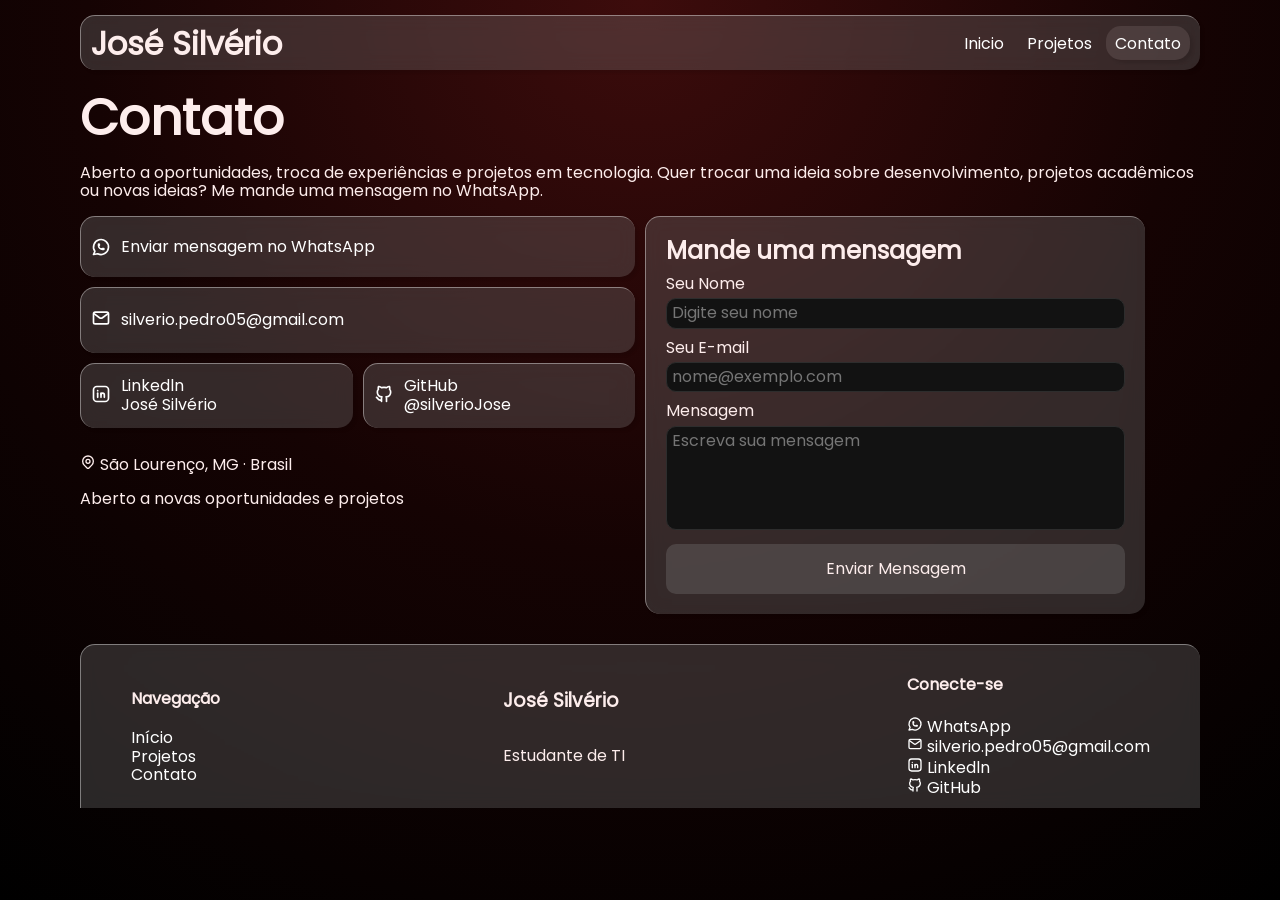
==== contato.html @ f92d5e2d "Footer" ====
<!DOCTYPE html>
<html lang="en">
<head>
    <meta charset="UTF-8">
    <meta name="viewport" content="width=device-width, initial-scale=1.0">
    <title>Projetos</title>
    <link rel="stylesheet" href="css/main.css">
    <link rel="shortcut icon" href="imgs/j.png">
</head>
<body class="body">
    <div class="content">

        <header class="header" id="header">
            <h1>José Silvério</h1>

            <button class="menu-toggle" id="menu-toggle">
                <svg width="24" height="24" viewBox="0 0 24 24" fill="none" stroke="currentColor" stroke-width="2" stroke-linecap="round" stroke-linejoin="round">
                    <line x1="3" y1="12" x2="21" y2="12"></line>
                    <line x1="3" y1="6" x2="21" y2="6"></line>
                    <line x1="3" y1="18" x2="21" y2="18"></line>
                </svg>
            </button>

            <nav class="nav" id="nav">
                <a class="nav__button" href="index.html">Inicio</a>
                <a class="nav__button" href="projetos.html">Projetos</a>
                <a class="nav__button active" href="contato.html">Contato</a>
            </nav>
        </header>

        <main class="main">
            <div>
                <h1 class="title">Contato</h1>
                <p>
                    Aberto a oportunidades, troca de experiências e projetos 
                    em tecnologia. Quer trocar uma ideia sobre desenvolvimento, 
                    projetos acadêmicos ou novas ideias? Me mande uma mensagem no WhatsApp.
                </p>
            </div>

            <section class="contato">
                <div class="direct">
                    <div class="contato_info">
                        <a href="https://wa.me/5535998755970?text=Olá,%20vi%20seu%20portfólio%20e%20gostaria%20de%20entrar%20em%20contato.">
                            <svg stroke="currentColor" fill="none" stroke-width="2" viewBox="0 0 24 24" stroke-linecap="round" stroke-linejoin="round" aria-hidden="true" height="1em" width="1em" xmlns="http://www.w3.org/2000/svg"><path d="M3 21l1.65 -3.8a9 9 0 1 1 3.4 2.9l-5.05 .9"></path><path d="M9 10a.5 .5 0 0 0 1 0v-1a.5 .5 0 0 0 -1 0v1a5 5 0 0 0 5 5h1a.5 .5 0 0 0 0 -1h-1a.5 .5 0 0 0 0 1"></path></svg>
                            <span>Enviar mensagem no WhatsApp</span>
                        </a>
                    </div>

                    <div class="contato_info">
                        <a href="mailto:silverio.pedro05@gmail.com">
                            <span>
                                <svg stroke="currentColor" fill="none" stroke-width="2" viewBox="0 0 24 24" stroke-linecap="round" stroke-linejoin="round" aria-hidden="true" height="1em" width="1em" xmlns="http://www.w3.org/2000/svg"><path d="M4 7.00005L10.2 11.65C11.2667 12.45 12.7333 12.45 13.8 11.65L20 7"></path><rect x="3" y="5" width="18" height="14" rx="2"></rect></svg>
                            </span>
                            <div>
                                <!--<span>Email</span><br>-->   
                                <span>silverio.pedro05@gmail.com</span>
                            </div>
                        </a>
                    </div>

                    <div class="socials">
                        <div class="contato_info">
                            <a href="www.linkedin.com/in/silveriojose">
                                <span>
                                    <svg class="svg" stroke="currentColor" fill="none" stroke-width="2" viewBox="0 0 24 24" stroke-linecap="round" stroke-linejoin="round" aria-hidden="true" height="1em" width="1em" xmlns="http://www.w3.org/2000/svg"><path d="M8 11v5"></path><path d="M8 8v.01"></path><path d="M12 16v-5"></path><path d="M16 16v-3a2 2 0 1 0 -4 0"></path><path d="M3 7a4 4 0 0 1 4 -4h10a4 4 0 0 1 4 4v10a4 4 0 0 1 -4 4h-10a4 4 0 0 1 -4 -4l0 -10"></path></svg>
                                </span>
                                <div>
                                    <span>Linkedln</span><br>
                                    <span>José Silvério</span>
                                </div>
                                
                            </a>
                        </div>

                        <div class="contato_info">
                            <a href="https://github.com/silverioJose">
                                <span>
                                    <svg stroke="currentColor" fill="none" stroke-width="2" viewBox="0 0 24 24" stroke-linecap="round" stroke-linejoin="round" aria-hidden="true" height="1em" width="1em" xmlns="http://www.w3.org/2000/svg"><path d="M9 19c-4.3 1.4 -4.3 -2.5 -6 -3m12 5v-3.5c0 -1 .1 -1.4 -.5 -2c2.8 -.3 5.5 -1.4 5.5 -6a4.6 4.6 0 0 0 -1.3 -3.2a4.2 4.2 0 0 0 -.1 -3.2s-1.1 -.3 -3.5 1.3a12.3 12.3 0 0 0 -6.2 0c-2.4 -1.6 -3.5 -1.3 -3.5 -1.3a4.2 4.2 0 0 0 -.1 3.2a4.6 4.6 0 0 0 -1.3 3.2c0 4.6 2.7 5.7 5.5 6c-.6 .6 -.6 1.2 -.5 2v3.5"></path></svg>
                                </span>
                                <div>
                                    <span>GitHub</span><br>
                                    <span>@silverioJose</span>
                                </div>
                                    
                            </a>
                        </div>
                    </div>
                    

                    <div>
                        <p>
                            <svg stroke="currentColor" fill="none" stroke-width="2" viewBox="0 0 24 24" stroke-linecap="round" stroke-linejoin="round" aria-hidden="true" class="text-cyan" height="1em" width="1em" xmlns="http://www.w3.org/2000/svg"><path d="M9 11a3 3 0 1 0 6 0a3 3 0 0 0 -6 0"></path><path d="M17.657 16.657l-4.243 4.243a2 2 0 0 1 -2.827 0l-4.244 -4.243a8 8 0 1 1 11.314 0"></path></svg>
                            São Lourenço, MG · Brasil
                        </p>
                        <p>
                            Aberto a novas oportunidades e projetos
                        </p>
                    </div>

                </div>

                <div class="contato_form">
                    <h2>Mande uma mensagem</h2>
                    <form action="https://api.web3forms.com/submit" method="POST" target="_blank" id="form">
                        <input type="hidden" name="access_key" value="855403c8-cf22-4c45-89e3-0616eab0911b">
                        <input type="hidden" name="replyto" value="email">

                        <div class="grupo-form">
                            <label for="name">Seu Nome</label><br>
                            <input type="text" id="name" name="name" placeholder="Digite seu nome" required>
                        </div>

                        <div class="grupo-form">
                            <label for="email">Seu E-mail</label><br>
                            <input type="email" id="email" name="email" placeholder="nome@exemplo.com" required>
                        </div>
                        

                        <div class="grupo-form">
                            <label for="message">Mensagem</label><br>
                            <textarea name="message" id="message" rows="5" placeholder="Escreva sua mensagem" required></textarea>
                        </div>

                        <button type="submit" class="btn-submit" onclick="setTimeout(() => document.getElementById('form').reset(), 500);">Enviar Mensagem</button>

                    </form>
                </div>   
                
            </section>
        </main>

        <footer class="footer">
            <div class="footer__col">
                <h4>Navegação</h4>
                <a href="index.html">Início</a>
                <a href="projetos.html">Projetos</a>
                <a href="contato.html">Contato</a>
            </div>

            <div class="footer__col">
                <h3>José Silvério</h3>
                <p>Estudante de TI</p>
            </div>

            <div class="footer__col">
                <h4>Conecte-se</h4>
                <a href="https://wa.me/5535998755970?text=Olá,%20vi%20seu%20portfólio%20e%20gostaria%20de%20entrar%20em%20contato.">
                    <svg stroke="currentColor" fill="none" stroke-width="2" viewBox="0 0 24 24" stroke-linecap="round" stroke-linejoin="round" aria-hidden="true" height="1em" width="1em" xmlns="http://www.w3.org/2000/svg"><path d="M3 21l1.65 -3.8a9 9 0 1 1 3.4 2.9l-5.05 .9"></path><path d="M9 10a.5 .5 0 0 0 1 0v-1a.5 .5 0 0 0 -1 0v1a5 5 0 0 0 5 5h1a.5 .5 0 0 0 0 -1h-1a.5 .5 0 0 0 0 1"></path></svg>
                    <span>WhatsApp</span>
                </a>

                <a href="mailto:silverio.pedro05@gmail.com">
                    <svg stroke="currentColor" fill="none" stroke-width="2" viewBox="0 0 24 24" stroke-linecap="round" stroke-linejoin="round" aria-hidden="true" height="1em" width="1em" xmlns="http://www.w3.org/2000/svg"><path d="M4 7.00005L10.2 11.65C11.2667 12.45 12.7333 12.45 13.8 11.65L20 7"></path><rect x="3" y="5" width="18" height="14" rx="2"></rect></svg>
                    <span>silverio.pedro05@gmail.com</span>
                </a>

                <a href="www.linkedin.com/in/silveriojose">
                    <svg class="svg" stroke="currentColor" fill="none" stroke-width="2" viewBox="0 0 24 24" stroke-linecap="round" stroke-linejoin="round" aria-hidden="true" height="1em" width="1em" xmlns="http://www.w3.org/2000/svg"><path d="M8 11v5"></path><path d="M8 8v.01"></path><path d="M12 16v-5"></path><path d="M16 16v-3a2 2 0 1 0 -4 0"></path><path d="M3 7a4 4 0 0 1 4 -4h10a4 4 0 0 1 4 4v10a4 4 0 0 1 -4 4h-10a4 4 0 0 1 -4 -4l0 -10"></path></svg>
                    <span>Linkedln</span>
                </a>

                <a href="https://github.com/silverioJose">
                    <svg stroke="currentColor" fill="none" stroke-width="2" viewBox="0 0 24 24" stroke-linecap="round" stroke-linejoin="round" aria-hidden="true" height="1em" width="1em" xmlns="http://www.w3.org/2000/svg"><path d="M9 19c-4.3 1.4 -4.3 -2.5 -6 -3m12 5v-3.5c0 -1 .1 -1.4 -.5 -2c2.8 -.3 5.5 -1.4 5.5 -6a4.6 4.6 0 0 0 -1.3 -3.2a4.2 4.2 0 0 0 -.1 -3.2s-1.1 -.3 -3.5 1.3a12.3 12.3 0 0 0 -6.2 0c-2.4 -1.6 -3.5 -1.3 -3.5 -1.3a4.2 4.2 0 0 0 -.1 3.2a4.6 4.6 0 0 0 -1.3 3.2c0 4.6 2.7 5.7 5.5 6c-.6 .6 -.6 1.2 -.5 2v3.5"></path></svg>
                    <span>GitHub</span>
                </a>
            </div>
        </footer>

    </div>
    <script src="js/script.js"></script>
</body>
</html>
---- css/main.css ----
@import url(fonts.css);
@import url(normalize.css);
@import url(page.css);
@import url(project.css);
@import url(header.css);
@import url(variables.css);
@import url(contato.css);
@import url(footer.css);

*{
    font-family: "Poppins";
}
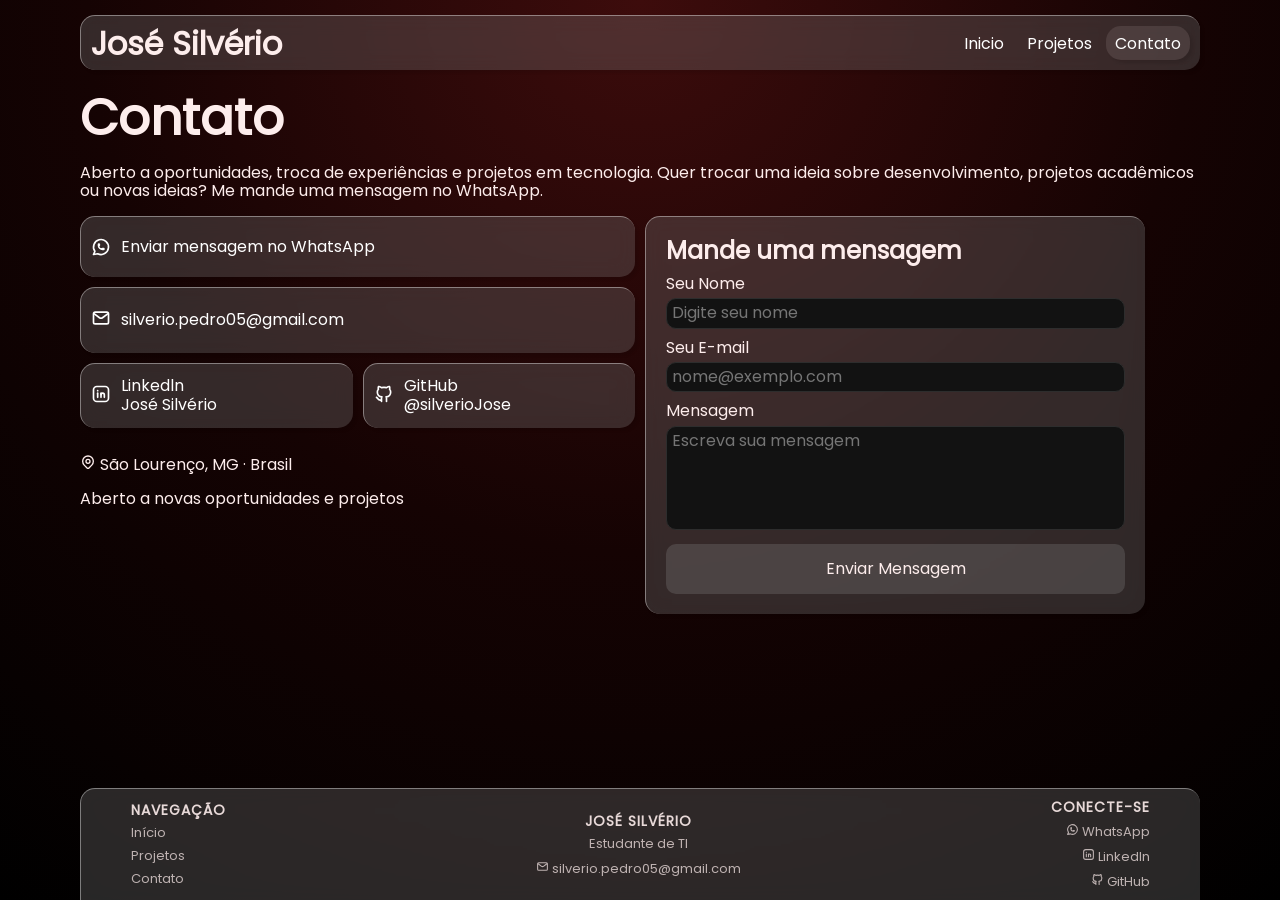
==== commit 9feebe04: "Footer Fix" ====
--- a/contato.html
+++ b/contato.html
@@ -138,21 +138,20 @@
                 <a href="contato.html">Contato</a>
             </div>
 
-            <div class="footer__col">
-                <h3>José Silvério</h3>
+            <div class="footer__col footer__col--center">
+                <h4>José Silvério</h4>
                 <p>Estudante de TI</p>
+                <a href="mailto:silverio.pedro05@gmail.com">
+                    <svg stroke="currentColor" fill="none" stroke-width="2" viewBox="0 0 24 24" stroke-linecap="round" stroke-linejoin="round" aria-hidden="true" height="1em" width="1em" xmlns="http://www.w3.org/2000/svg"><path d="M4 7.00005L10.2 11.65C11.2667 12.45 12.7333 12.45 13.8 11.65L20 7"></path><rect x="3" y="5" width="18" height="14" rx="2"></rect></svg>
+                    <span>silverio.pedro05@gmail.com</span>
+                </a>
             </div>
 
-            <div class="footer__col">
+            <div class="footer__col footer__col--right">
                 <h4>Conecte-se</h4>
                 <a href="https://wa.me/5535998755970?text=Olá,%20vi%20seu%20portfólio%20e%20gostaria%20de%20entrar%20em%20contato.">
                     <svg stroke="currentColor" fill="none" stroke-width="2" viewBox="0 0 24 24" stroke-linecap="round" stroke-linejoin="round" aria-hidden="true" height="1em" width="1em" xmlns="http://www.w3.org/2000/svg"><path d="M3 21l1.65 -3.8a9 9 0 1 1 3.4 2.9l-5.05 .9"></path><path d="M9 10a.5 .5 0 0 0 1 0v-1a.5 .5 0 0 0 -1 0v1a5 5 0 0 0 5 5h1a.5 .5 0 0 0 0 -1h-1a.5 .5 0 0 0 0 1"></path></svg>
                     <span>WhatsApp</span>
-                </a>
-
-                <a href="mailto:silverio.pedro05@gmail.com">
-                    <svg stroke="currentColor" fill="none" stroke-width="2" viewBox="0 0 24 24" stroke-linecap="round" stroke-linejoin="round" aria-hidden="true" height="1em" width="1em" xmlns="http://www.w3.org/2000/svg"><path d="M4 7.00005L10.2 11.65C11.2667 12.45 12.7333 12.45 13.8 11.65L20 7"></path><rect x="3" y="5" width="18" height="14" rx="2"></rect></svg>
-                    <span>silverio.pedro05@gmail.com</span>
                 </a>
 
                 <a href="www.linkedin.com/in/silveriojose">
--- a/css/main.css
+++ b/css/main.css
@@ -6,6 +6,7 @@
 @import url(variables.css);
 @import url(contato.css);
 @import url(footer.css);
+@import url(geral.css);
 
 *{
     font-family: "Poppins";
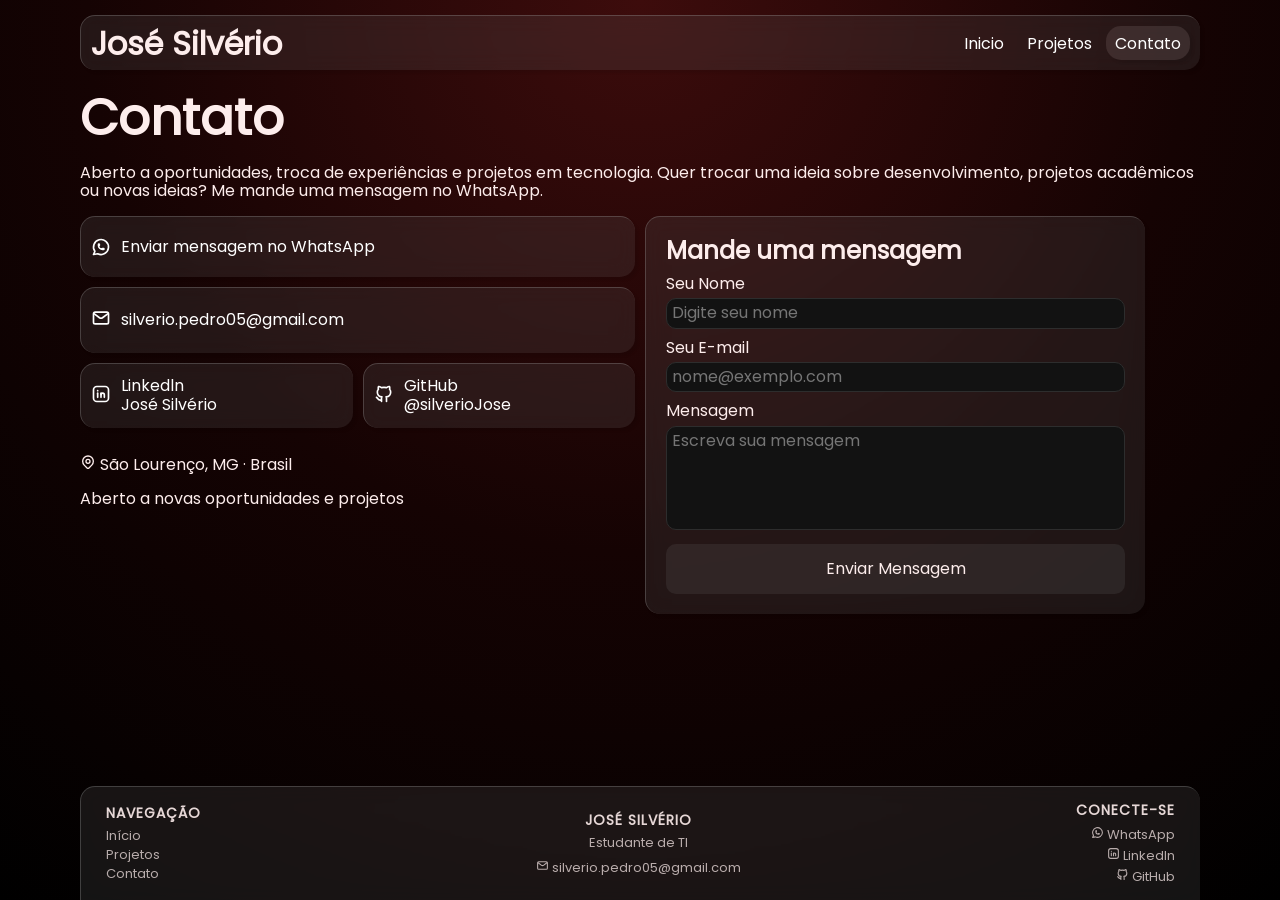
==== commit d508b4ae: "Colors" ====
--- a/contato.html
+++ b/contato.html
@@ -133,36 +133,42 @@
         <footer class="footer">
             <div class="footer__col">
                 <h4>Navegação</h4>
-                <a href="index.html">Início</a>
-                <a href="projetos.html">Projetos</a>
-                <a href="contato.html">Contato</a>
+                <div class="footer__col--links">
+                    <a href="index.html">Início</a>
+                    <a href="projetos.html">Projetos</a>
+                    <a href="contato.html">Contato</a>
+                </div>
             </div>
 
             <div class="footer__col footer__col--center">
                 <h4>José Silvério</h4>
                 <p>Estudante de TI</p>
-                <a href="mailto:silverio.pedro05@gmail.com">
-                    <svg stroke="currentColor" fill="none" stroke-width="2" viewBox="0 0 24 24" stroke-linecap="round" stroke-linejoin="round" aria-hidden="true" height="1em" width="1em" xmlns="http://www.w3.org/2000/svg"><path d="M4 7.00005L10.2 11.65C11.2667 12.45 12.7333 12.45 13.8 11.65L20 7"></path><rect x="3" y="5" width="18" height="14" rx="2"></rect></svg>
-                    <span>silverio.pedro05@gmail.com</span>
-                </a>
+                <div class="footer__col--links">
+                    <a href="mailto:silverio.pedro05@gmail.com">
+                        <svg stroke="currentColor" fill="none" stroke-width="2" viewBox="0 0 24 24" stroke-linecap="round" stroke-linejoin="round" aria-hidden="true" height="1em" width="1em" xmlns="http://www.w3.org/2000/svg"><path d="M4 7.00005L10.2 11.65C11.2667 12.45 12.7333 12.45 13.8 11.65L20 7"></path><rect x="3" y="5" width="18" height="14" rx="2"></rect></svg>
+                        <span>silverio.pedro05@gmail.com</span>
+                    </a>
+                </div>
             </div>
 
             <div class="footer__col footer__col--right">
                 <h4>Conecte-se</h4>
-                <a href="https://wa.me/5535998755970?text=Olá,%20vi%20seu%20portfólio%20e%20gostaria%20de%20entrar%20em%20contato.">
-                    <svg stroke="currentColor" fill="none" stroke-width="2" viewBox="0 0 24 24" stroke-linecap="round" stroke-linejoin="round" aria-hidden="true" height="1em" width="1em" xmlns="http://www.w3.org/2000/svg"><path d="M3 21l1.65 -3.8a9 9 0 1 1 3.4 2.9l-5.05 .9"></path><path d="M9 10a.5 .5 0 0 0 1 0v-1a.5 .5 0 0 0 -1 0v1a5 5 0 0 0 5 5h1a.5 .5 0 0 0 0 -1h-1a.5 .5 0 0 0 0 1"></path></svg>
-                    <span>WhatsApp</span>
-                </a>
+                <div class="footer__col--links footer__col--links--right">
+                    <a href="https://wa.me/5535998755970?text=Olá,%20vi%20seu%20portfólio%20e%20gostaria%20de%20entrar%20em%20contato.">
+                        <svg stroke="currentColor" fill="none" stroke-width="2" viewBox="0 0 24 24" stroke-linecap="round" stroke-linejoin="round" aria-hidden="true" height="1em" width="1em" xmlns="http://www.w3.org/2000/svg"><path d="M3 21l1.65 -3.8a9 9 0 1 1 3.4 2.9l-5.05 .9"></path><path d="M9 10a.5 .5 0 0 0 1 0v-1a.5 .5 0 0 0 -1 0v1a5 5 0 0 0 5 5h1a.5 .5 0 0 0 0 -1h-1a.5 .5 0 0 0 0 1"></path></svg>
+                        <span>WhatsApp</span>
+                    </a>
 
-                <a href="www.linkedin.com/in/silveriojose">
-                    <svg class="svg" stroke="currentColor" fill="none" stroke-width="2" viewBox="0 0 24 24" stroke-linecap="round" stroke-linejoin="round" aria-hidden="true" height="1em" width="1em" xmlns="http://www.w3.org/2000/svg"><path d="M8 11v5"></path><path d="M8 8v.01"></path><path d="M12 16v-5"></path><path d="M16 16v-3a2 2 0 1 0 -4 0"></path><path d="M3 7a4 4 0 0 1 4 -4h10a4 4 0 0 1 4 4v10a4 4 0 0 1 -4 4h-10a4 4 0 0 1 -4 -4l0 -10"></path></svg>
-                    <span>Linkedln</span>
-                </a>
+                    <a href="www.linkedin.com/in/silveriojose">
+                        <svg class="svg" stroke="currentColor" fill="none" stroke-width="2" viewBox="0 0 24 24" stroke-linecap="round" stroke-linejoin="round" aria-hidden="true" height="1em" width="1em" xmlns="http://www.w3.org/2000/svg"><path d="M8 11v5"></path><path d="M8 8v.01"></path><path d="M12 16v-5"></path><path d="M16 16v-3a2 2 0 1 0 -4 0"></path><path d="M3 7a4 4 0 0 1 4 -4h10a4 4 0 0 1 4 4v10a4 4 0 0 1 -4 4h-10a4 4 0 0 1 -4 -4l0 -10"></path></svg>
+                        <span>Linkedln</span>
+                    </a>
 
-                <a href="https://github.com/silverioJose">
-                    <svg stroke="currentColor" fill="none" stroke-width="2" viewBox="0 0 24 24" stroke-linecap="round" stroke-linejoin="round" aria-hidden="true" height="1em" width="1em" xmlns="http://www.w3.org/2000/svg"><path d="M9 19c-4.3 1.4 -4.3 -2.5 -6 -3m12 5v-3.5c0 -1 .1 -1.4 -.5 -2c2.8 -.3 5.5 -1.4 5.5 -6a4.6 4.6 0 0 0 -1.3 -3.2a4.2 4.2 0 0 0 -.1 -3.2s-1.1 -.3 -3.5 1.3a12.3 12.3 0 0 0 -6.2 0c-2.4 -1.6 -3.5 -1.3 -3.5 -1.3a4.2 4.2 0 0 0 -.1 3.2a4.6 4.6 0 0 0 -1.3 3.2c0 4.6 2.7 5.7 5.5 6c-.6 .6 -.6 1.2 -.5 2v3.5"></path></svg>
-                    <span>GitHub</span>
-                </a>
+                    <a href="https://github.com/silverioJose">
+                        <svg stroke="currentColor" fill="none" stroke-width="2" viewBox="0 0 24 24" stroke-linecap="round" stroke-linejoin="round" aria-hidden="true" height="1em" width="1em" xmlns="http://www.w3.org/2000/svg"><path d="M9 19c-4.3 1.4 -4.3 -2.5 -6 -3m12 5v-3.5c0 -1 .1 -1.4 -.5 -2c2.8 -.3 5.5 -1.4 5.5 -6a4.6 4.6 0 0 0 -1.3 -3.2a4.2 4.2 0 0 0 -.1 -3.2s-1.1 -.3 -3.5 1.3a12.3 12.3 0 0 0 -6.2 0c-2.4 -1.6 -3.5 -1.3 -3.5 -1.3a4.2 4.2 0 0 0 -.1 3.2a4.6 4.6 0 0 0 -1.3 3.2c0 4.6 2.7 5.7 5.5 6c-.6 .6 -.6 1.2 -.5 2v3.5"></path></svg>
+                        <span>GitHub</span>
+                    </a>
+                </div>
             </div>
         </footer>
 
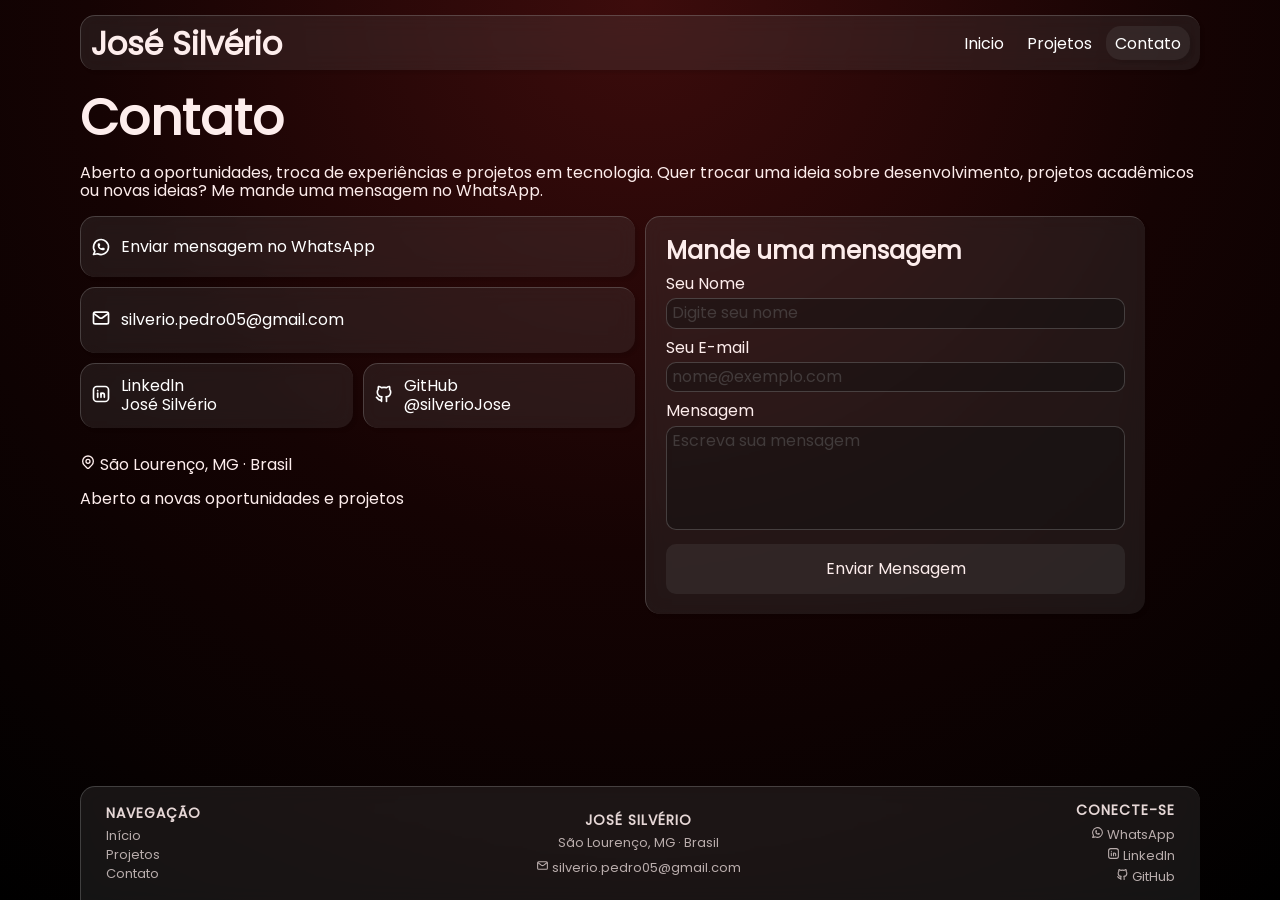
==== commit a86deb5a: "1.0" ====
--- a/contato.html
+++ b/contato.html
@@ -142,7 +142,7 @@
 
             <div class="footer__col footer__col--center">
                 <h4>José Silvério</h4>
-                <p>Estudante de TI</p>
+                <p>São Lourenço, MG · Brasil</p>
                 <div class="footer__col--links">
                     <a href="mailto:silverio.pedro05@gmail.com">
                         <svg stroke="currentColor" fill="none" stroke-width="2" viewBox="0 0 24 24" stroke-linecap="round" stroke-linejoin="round" aria-hidden="true" height="1em" width="1em" xmlns="http://www.w3.org/2000/svg"><path d="M4 7.00005L10.2 11.65C11.2667 12.45 12.7333 12.45 13.8 11.65L20 7"></path><rect x="3" y="5" width="18" height="14" rx="2"></rect></svg>
@@ -154,17 +154,17 @@
             <div class="footer__col footer__col--right">
                 <h4>Conecte-se</h4>
                 <div class="footer__col--links footer__col--links--right">
-                    <a href="https://wa.me/5535998755970?text=Olá,%20vi%20seu%20portfólio%20e%20gostaria%20de%20entrar%20em%20contato.">
+                    <a href="https://wa.me/5535998755970?text=Olá,%20vi%20seu%20portfólio%20e%20gostaria%20de%20entrar%20em%20contato." target="_blank">
                         <svg stroke="currentColor" fill="none" stroke-width="2" viewBox="0 0 24 24" stroke-linecap="round" stroke-linejoin="round" aria-hidden="true" height="1em" width="1em" xmlns="http://www.w3.org/2000/svg"><path d="M3 21l1.65 -3.8a9 9 0 1 1 3.4 2.9l-5.05 .9"></path><path d="M9 10a.5 .5 0 0 0 1 0v-1a.5 .5 0 0 0 -1 0v1a5 5 0 0 0 5 5h1a.5 .5 0 0 0 0 -1h-1a.5 .5 0 0 0 0 1"></path></svg>
                         <span>WhatsApp</span>
                     </a>
 
-                    <a href="www.linkedin.com/in/silveriojose">
+                    <a href="https://www.linkedin.com/in/silveriojose" target="_blank">
                         <svg class="svg" stroke="currentColor" fill="none" stroke-width="2" viewBox="0 0 24 24" stroke-linecap="round" stroke-linejoin="round" aria-hidden="true" height="1em" width="1em" xmlns="http://www.w3.org/2000/svg"><path d="M8 11v5"></path><path d="M8 8v.01"></path><path d="M12 16v-5"></path><path d="M16 16v-3a2 2 0 1 0 -4 0"></path><path d="M3 7a4 4 0 0 1 4 -4h10a4 4 0 0 1 4 4v10a4 4 0 0 1 -4 4h-10a4 4 0 0 1 -4 -4l0 -10"></path></svg>
-                        <span>Linkedln</span>
+                        <span>LinkedIn</span>
                     </a>
 
-                    <a href="https://github.com/silverioJose">
+                    <a href="https://github.com/silverioJose" target="_blank">
                         <svg stroke="currentColor" fill="none" stroke-width="2" viewBox="0 0 24 24" stroke-linecap="round" stroke-linejoin="round" aria-hidden="true" height="1em" width="1em" xmlns="http://www.w3.org/2000/svg"><path d="M9 19c-4.3 1.4 -4.3 -2.5 -6 -3m12 5v-3.5c0 -1 .1 -1.4 -.5 -2c2.8 -.3 5.5 -1.4 5.5 -6a4.6 4.6 0 0 0 -1.3 -3.2a4.2 4.2 0 0 0 -.1 -3.2s-1.1 -.3 -3.5 1.3a12.3 12.3 0 0 0 -6.2 0c-2.4 -1.6 -3.5 -1.3 -3.5 -1.3a4.2 4.2 0 0 0 -.1 3.2a4.6 4.6 0 0 0 -1.3 3.2c0 4.6 2.7 5.7 5.5 6c-.6 .6 -.6 1.2 -.5 2v3.5"></path></svg>
                         <span>GitHub</span>
                     </a>
--- a/css/main.css
+++ b/css/main.css
@@ -7,6 +7,8 @@
 @import url(contato.css);
 @import url(footer.css);
 @import url(geral.css);
+@import url(project-page.css);
+@import url(index.css);
 
 *{
     font-family: "Poppins";
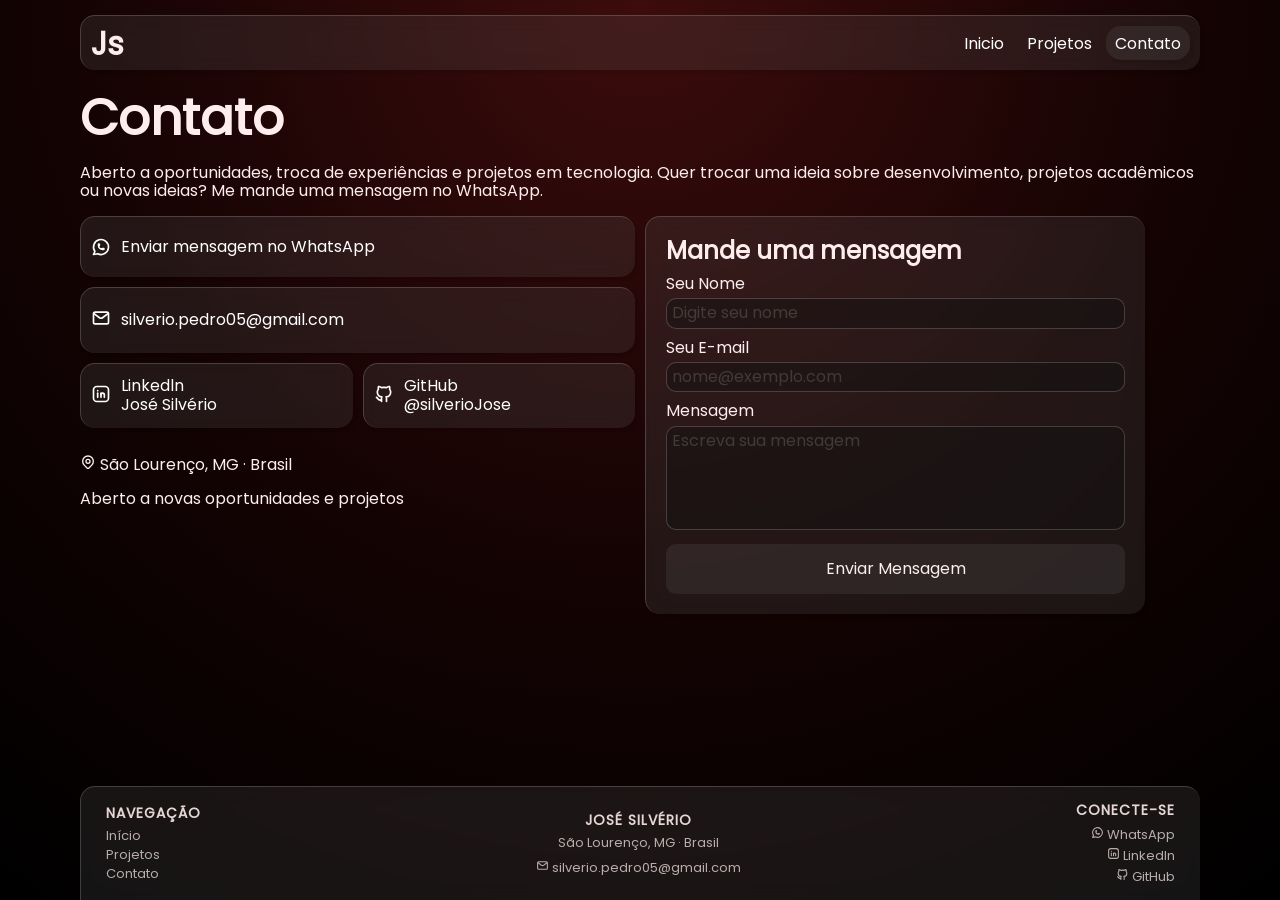
==== commit bd0fa8ae: "Correção header" ====
--- a/contato.html
+++ b/contato.html
@@ -11,7 +11,7 @@
     <div class="content">
 
         <header class="header" id="header">
-            <h1>José Silvério</h1>
+            <h1>Js</h1>
 
             <button class="menu-toggle" id="menu-toggle">
                 <svg width="24" height="24" viewBox="0 0 24 24" fill="none" stroke="currentColor" stroke-width="2" stroke-linecap="round" stroke-linejoin="round">
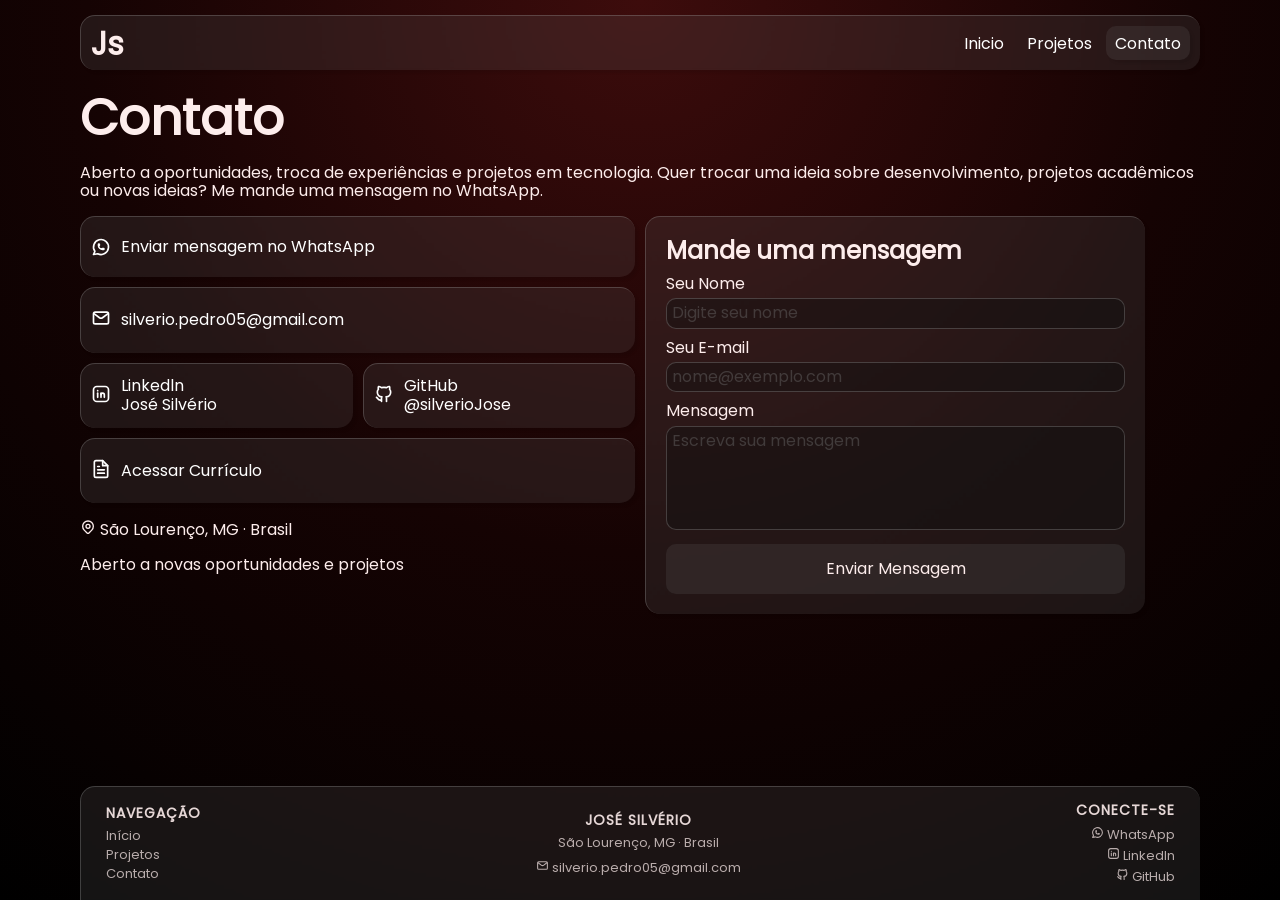
==== commit 98f44bb1: "Index update" ====
--- a/contato.html
+++ b/contato.html
@@ -86,6 +86,21 @@
                             </a>
                         </div>
                     </div>
+
+                    <div class="contato_info">
+                            <a href="/docs/joseResume.pdf" target="_blank">
+                                <span>
+                                    <svg stroke="currentColor" fill="none" stroke-width="2" viewBox="0 0 24 24" stroke-linecap="round" stroke-linejoin="round" aria-hidden="true" height="1em" width="1em" xmlns="http://www.w3.org/2000/svg">
+                                        <path d="M14 2H6a2 2 0 0 0-2 2v16a2 2 0 0 0 2 2h12a2 2 0 0 0 2-2V8z"></path>
+                                        <polyline points="14 2 14 8 20 8"></polyline>
+                                        <line x1="16" y1="13" x2="8" y2="13"></line>
+                                        <line x1="16" y1="17" x2="8" y2="17"></line>
+                                        <polyline points="10 9 9 9 8 9"></polyline>
+                                    </svg>
+                                </span>
+                                <span>Acessar Currículo</span>
+                            </a>   
+                    </div>
                     
 
                     <div>
@@ -97,7 +112,7 @@
                             Aberto a novas oportunidades e projetos
                         </p>
                     </div>
-
+                    
                 </div>
 
                 <div class="contato_form">
--- a/css/main.css
+++ b/css/main.css
@@ -10,6 +10,3 @@
 @import url(project-page.css);
 @import url(index.css);
 
-*{
-    font-family: "Poppins";
-}
